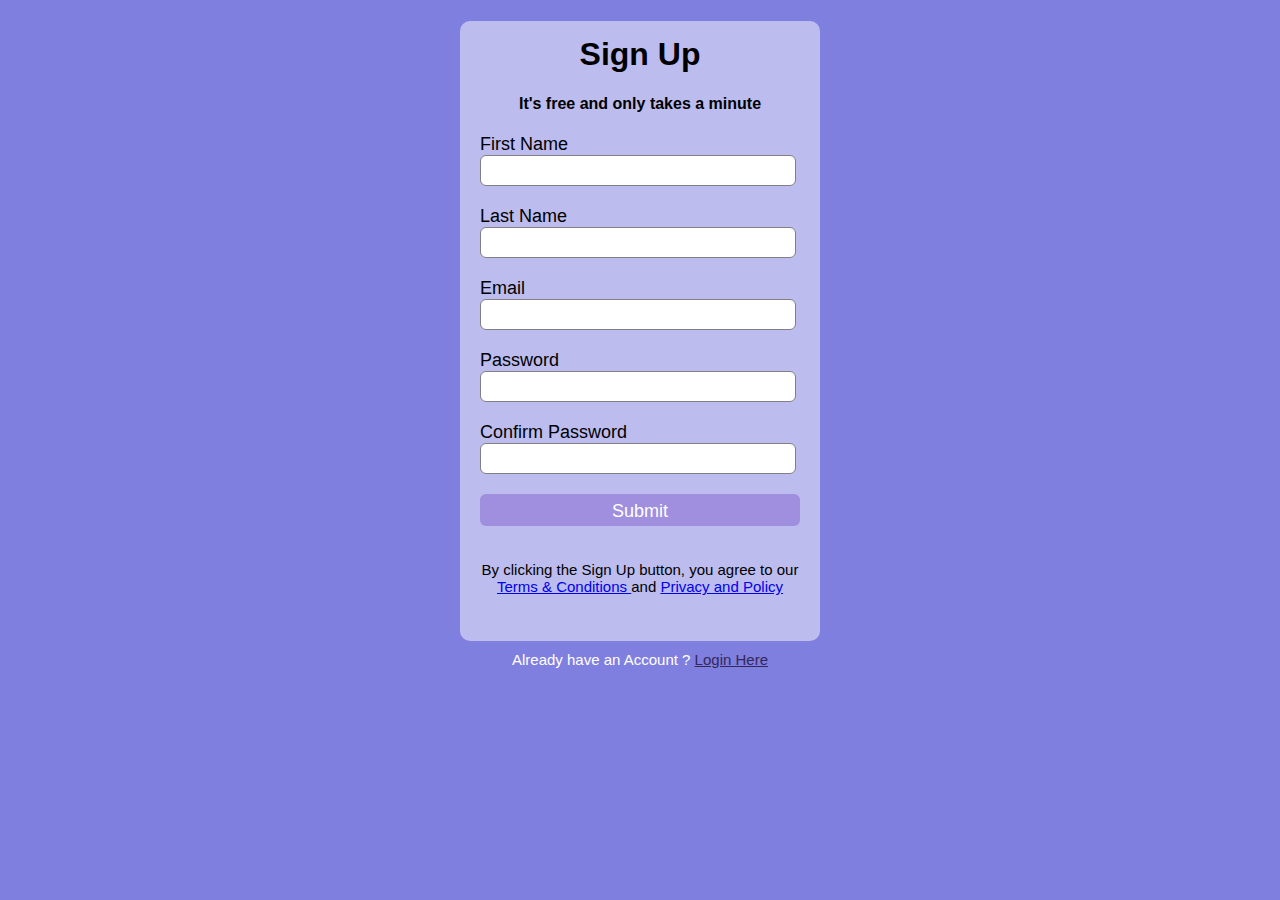
==== index.html @ 4e3c6ac4 "login page and signUp layout" ====
<!DOCTYPE html>
<html lang="en">
<head>
    <meta charset="UTF-8">
    <meta name="viewport" content="width=device-width, initial-scale=1.0">
    <link rel="stylesheet" href="style.css">
    <title>form</title>
</head>
<body>
    <div class="sign-up">
        <h1>Sign Up</h1>
        <h4>It's free and only takes a minute</h4>
        <form action="">
            <label for="name">First Name</label>
            <input type="text" id="name" placeholder="" required>
            <label for="lastname">Last Name</label>
            <input type="text" id="lastname" placeholder="" required>
            <label for="email">Email</label>
            <input type="email" id="email" placeholder="" required>
            <label for="password">Password</label>
            <input type="password"  id = "password" placeholder="" required>
            <label for="Confirm">Confirm Password</label>
            <input type="text"  id = "Confirm"placeholder="" required>
            <input type="submit" value="Submit">
        </form>
        <p>By clicking the Sign Up button, you agree to our <br>
            <a href="#">Terms & Conditions </a>and <a href="#">Privacy and Policy</a></p>
    </div>
    <p class="para-2">Already have an Account ? <a href="login.html" target="_blank">Login Here</a></p>
    
</body>
</html>
---- style.css ----
body{
    background-color: rgb(127, 127, 224);
    font-family: 'roboto', sans-serif;
    background-image: url(https://webneel.com/daily/sites/default/files/images/daily/08-2018/1-nature-photography-spring-season-mumtazshamsee.jpg);
    background-size: cover;
    background-repeat: no-repeat;
}
.sign-up{
    width: 360px;
    height: 620px;
    margin:auto;
    background-color: rgba(255, 255, 255, 0.483);;
    border-radius: 10px;

}
.login-box{
    width: 360px;
    height:280px;
    margin:auto;
    background-color: rgba(255, 255, 255, 0.601);
    border-radius: 10px;


}
h1{
    text-align: center;
    padding-top: 15px;
}
h4{
    text-align: center;
}
form{
    width: 300px;
    margin-left:20px;
}
form label{
    display: flex;
    margin-top: 20px;
    font-size: 18px;
}
form input{
    width: 100%;padding:7px;
    border:1px solid gray;
    border-radius: 6px;
    outline: none;

}
input[type="submit"]{
    width: 320px;
    height: 32px;
    margin-top:20px;
    border:none;
    background-color: rgb(160, 143, 223);
    color:white;
    font-size: 18px;
}
p{
    text-align:center;
    padding-top:20px;
    font-size: 15px;
}
.para-2{
    text-align: center;
    color:white;
    font-size: 15px;
    margin-top: -10px;

}
.para-2 a{
    color:rgb(51, 40, 89);
}
/* input:invalid {
    border: 1px solid red;
}
input:valid {
    border: 2px solid green; /* Optional: Show green if valid */
} */
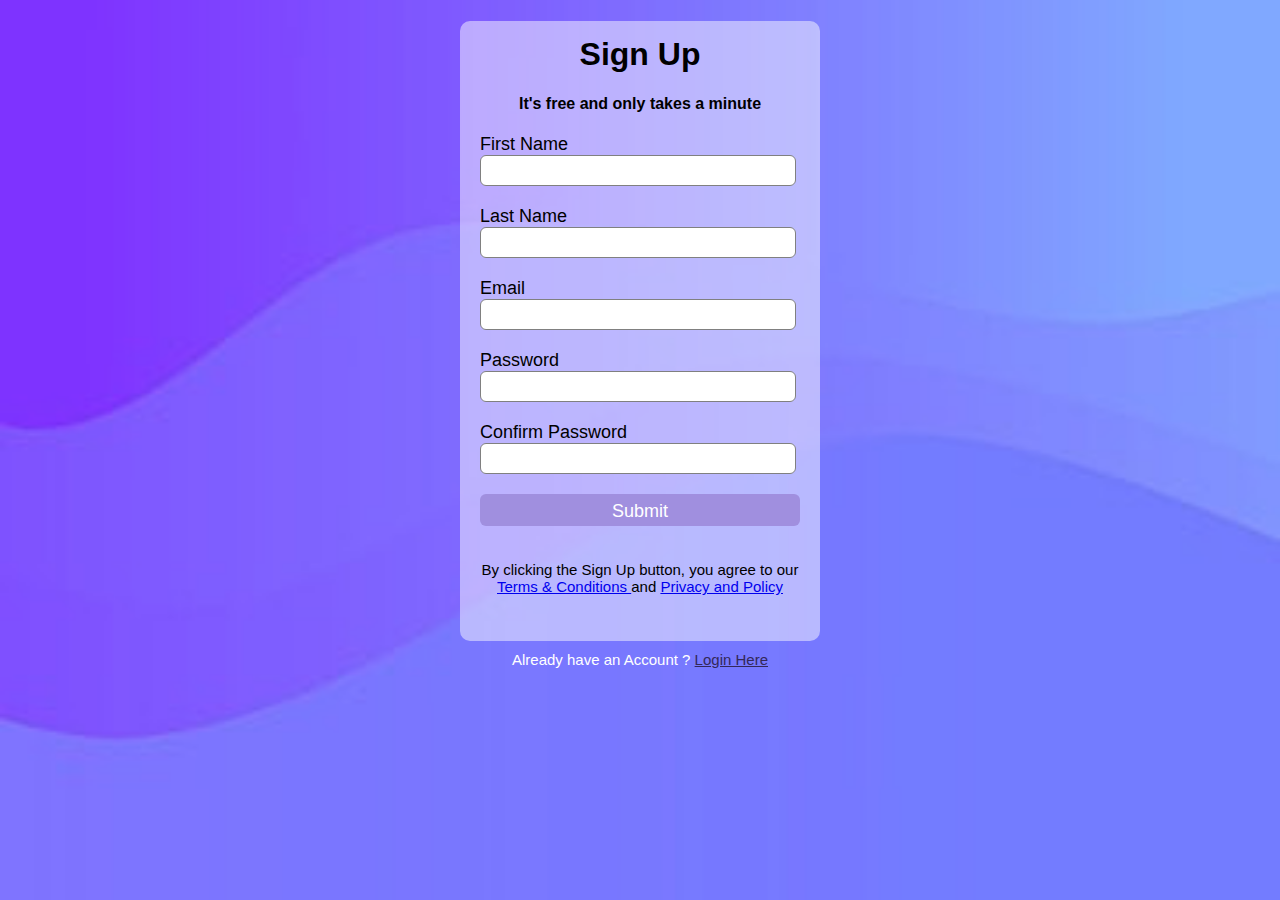
==== commit 31abc706: "background added" ====
--- a/index.html
+++ b/index.html
@@ -29,4 +29,5 @@
     <p class="para-2">Already have an Account ? <a href="login.html" target="_blank">Login Here</a></p>
     
 </body>
+
 </html>--- a/style.css
+++ b/style.css
@@ -1,9 +1,10 @@
 body{
     background-color: rgb(127, 127, 224);
     font-family: 'roboto', sans-serif;
-    background-image: url(https://webneel.com/daily/sites/default/files/images/daily/08-2018/1-nature-photography-spring-season-mumtazshamsee.jpg);
+    background-image: url(images/bg1.jpg);
     background-size: cover;
     background-repeat: no-repeat;
+   
 }
 .sign-up{
     width: 360px;
